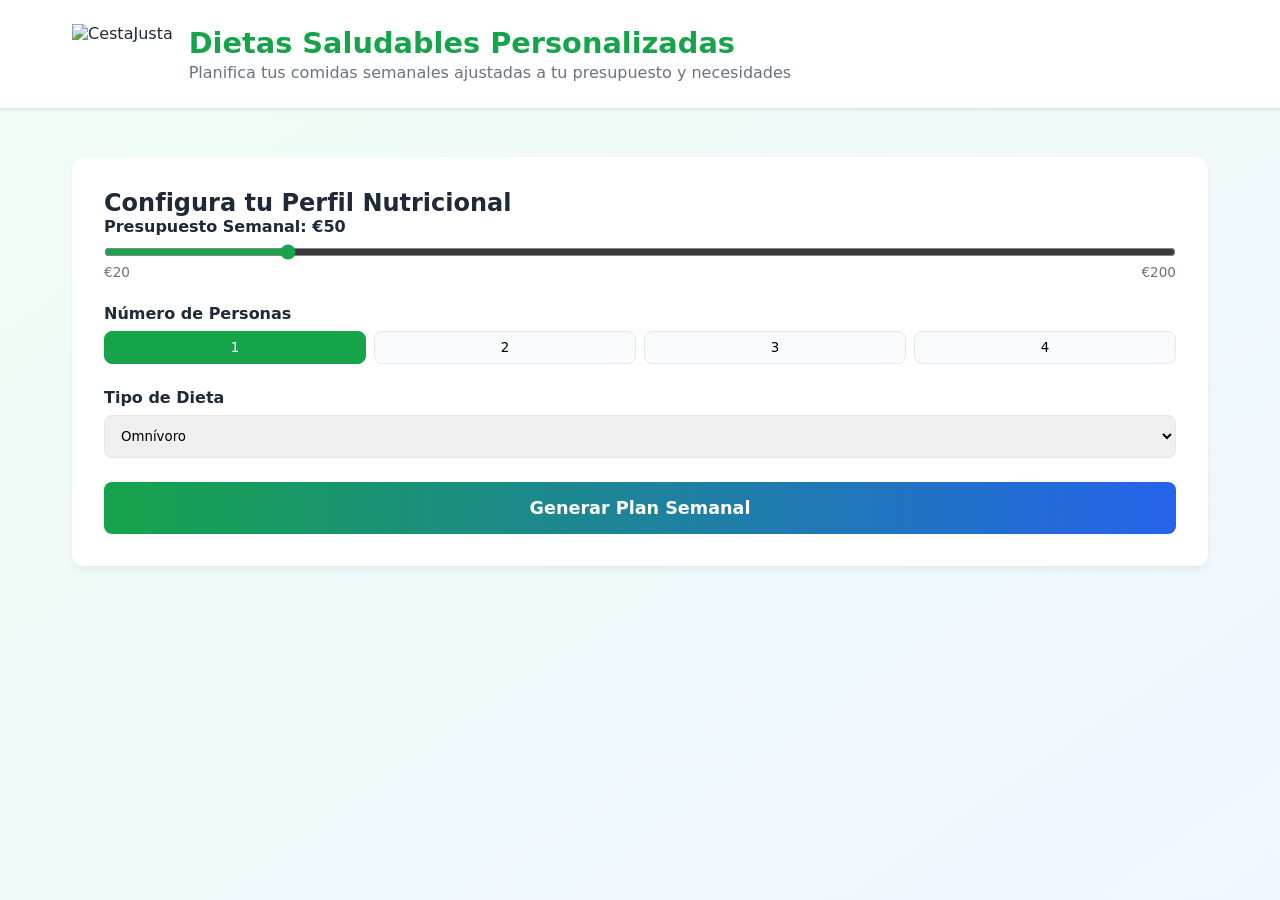
==== FrontEnd/figma/index.html @ ff05eb24 "FrontEnd" ====
<!DOCTYPE html>
<html lang="es">
<head>
  <meta charset="UTF-8" />
  <meta name="viewport" content="width=device-width, initial-scale=1.0" />
  <title>CestaJusta</title>
  <link rel="stylesheet" href="styles.css" />
</head>
<body>
  <header>
    <div class="container header-content">
      <img src="https://via.placeholder.com/80x80?text=$" alt="CestaJusta" class="logo" />
      <div>
        <h1>Dietas Saludables Personalizadas</h1>
        <p>Planifica tus comidas semanales ajustadas a tu presupuesto y necesidades</p>
      </div>
    </div>
  </header>

  <main class="container">
    <section id="preferences-section" class="card">
      <h2>Configura tu Perfil Nutricional</h2>
      <form id="preferences-form">
        
        <div class="form-group">
          <label for="budget">Presupuesto Semanal: €<span id="budget-value">50</span></label>
          <input type="range" id="budget" min="20" max="200" step="5" value="50">
          <div class="range-labels"><span>€20</span><span>€200</span></div>
        </div>

        <div class="form-group">
          <label>Número de Personas</label>
          <div class="button-group" id="people-group">
            <button type="button" class="toggle-btn active" data-val="1">1</button>
            <button type="button" class="toggle-btn" data-val="2">2</button>
            <button type="button" class="toggle-btn" data-val="3">3</button>
            <button type="button" class="toggle-btn" data-val="4">4</button>
          </div>
        </div>

        <div class="form-group">
          <label>Tipo de Dieta</label>
          <select id="diet-type">
            <option value="omnivoro">Omnívoro</option>
            <option value="vegetariano">Vegetariano</option>
            <option value="vegano">Vegano</option>
          </select>
        </div>

        <button type="submit" class="btn-primary">Generar Plan Semanal</button>
      </form>
    </section>

    <section id="results-section" class="hidden">
      <div class="card">
        <div class="results-header">
          <div>
            <h2>Tu Plan Semanal</h2>
            <p id="summary-text"></p>
          </div>
          <button id="btn-reset" class="btn-secondary">Nueva Configuración</button>
        </div>

        <div class="tabs">
          <button class="tab-btn active" data-target="plan-content">Plan de Comidas</button>
          <button class="tab-btn" data-target="shopping-content">Lista de Compras</button>
        </div>

        <div id="plan-content" class="tab-content active"></div>
        <div id="shopping-content" class="tab-content hidden"></div>
      </div>
    </section>
  </main>

  <script src="app.js"></script>
</body>
</html>
---- FrontEnd/figma/styles.css ----
:root {
  --primary: #16a34a; /* Verde */
  --primary-hover: #15803d;
  --secondary: #2563eb; /* Azul */
  --bg-gradient-start: #f0fdf4;
  --bg-gradient-end: #eff6ff;
  --text-dark: #1f2937;
  --text-light: #6b7280;
  --card-bg: #ffffff;
  --border: #e5e7eb;
}

* { box-sizing: border-box; margin: 0; padding: 0; font-family: system-ui, -apple-system, sans-serif; }

body {
  background: linear-gradient(to bottom right, var(--bg-gradient-start), var(--bg-gradient-end));
  color: var(--text-dark);
  min-height: 100vh;
}

.container { max-width: 1200px; margin: 0 auto; padding: 1rem 2rem; }

header { background: var(--card-bg); box-shadow: 0 1px 3px rgba(0,0,0,0.1); border-bottom: 1px solid var(--border); }
.header-content { display: flex; align-items: center; gap: 1rem; padding-top: 1.5rem; padding-bottom: 1.5rem; }
.header-content h1 { color: var(--primary); font-size: 1.8rem; }
.header-content p { color: var(--text-light); margin-top: 0.2rem; }
.logo { height: 60px; }

.hidden { display: none !important; }

.card {
  background: var(--card-bg);
  border-radius: 0.75rem;
  box-shadow: 0 4px 6px rgba(0,0,0,0.05);
  padding: 2rem;
  margin-top: 2rem;
}

/* Formularios */
.form-group { margin-bottom: 1.5rem; }
.form-group label { display: block; font-weight: 600; margin-bottom: 0.5rem; }
input[type="range"] { w-full; width: 100%; accent-color: var(--primary); cursor: pointer; }
.range-labels { display: flex; justify-content: space-between; font-size: 0.85rem; color: var(--text-light); }
select { width: 100%; padding: 0.75rem; border: 1px solid var(--border); border-radius: 0.5rem; }

/* Botones */
.button-group { display: flex; gap: 0.5rem; }
.toggle-btn { flex: 1; padding: 0.5rem; border: 1px solid var(--border); background: #f9fafb; border-radius: 0.5rem; cursor: pointer; }
.toggle-btn.active { background: var(--primary); color: white; border-color: var(--primary); }

.btn-primary { width: 100%; padding: 1rem; background: linear-gradient(to right, var(--primary), var(--secondary)); color: white; border: none; border-radius: 0.5rem; font-weight: bold; font-size: 1.1rem; cursor: pointer; }
.btn-primary:hover { opacity: 0.9; }
.btn-secondary { padding: 0.5rem 1rem; background: #e5e7eb; border: none; border-radius: 0.5rem; cursor: pointer; }

/* Resultados & Tabs */
.results-header { display: flex; justify-content: space-between; align-items: center; margin-bottom: 1.5rem; }
.tabs { display: flex; gap: 1rem; border-bottom: 1px solid var(--border); margin-bottom: 1.5rem; }
.tab-btn { background: none; border: none; padding: 0.5rem 1rem; cursor: pointer; font-weight: 600; color: var(--text-light); }
.tab-btn.active { color: var(--primary); border-bottom: 2px solid var(--primary); }

.day-card { border: 1px solid var(--border); border-radius: 0.5rem; margin-bottom: 1rem; padding: 1rem; background: #f9fafb;}
.meal-item { background: white; padding: 1rem; margin-top: 0.5rem; border-radius: 0.5rem; border: 1px solid var(--border); display: flex; justify-content: space-between;}
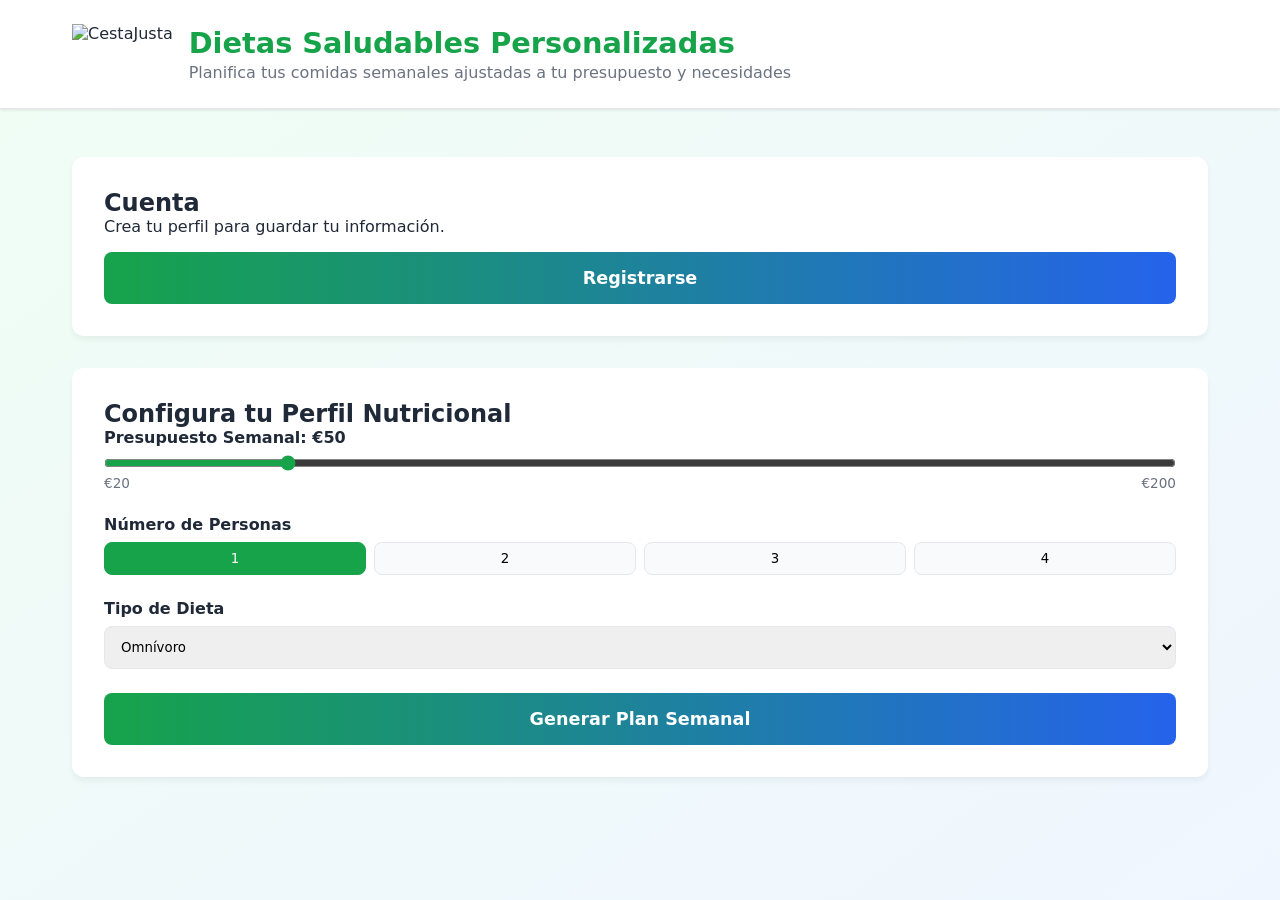
==== commit 884ab19c: "CU1 Avanzado" ====
--- a/FrontEnd/figma/index.html
+++ b/FrontEnd/figma/index.html
@@ -18,6 +18,12 @@
   </header>
 
   <main class="container">
+    <section class="card">
+      <h2>Cuenta</h2>
+      <p>Crea tu perfil para guardar tu información.</p>
+  <a class="btn-primary" style="display:inline-block; text-align:center; text-decoration:none; margin-top: 1rem;" href="register.html">Registrarse</a>
+    </section>
+
     <section id="preferences-section" class="card">
       <h2>Configura tu Perfil Nutricional</h2>
       <form id="preferences-form">
